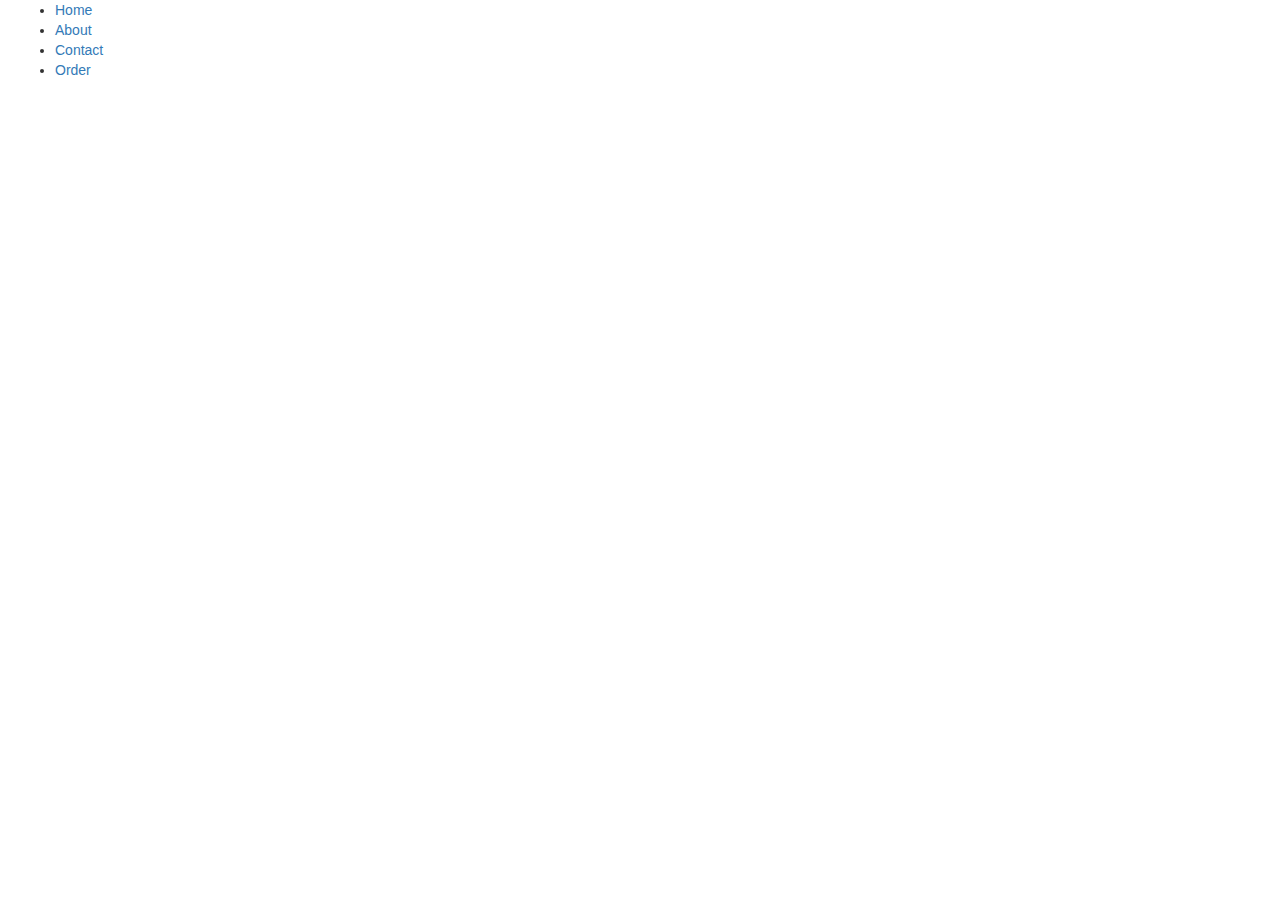
==== index.html @ c7e61267 "modified initial html page" ====
<!DOCTYPE html>
<html lang="en">
<head>
  <title>MY PIZZA</title>
  <meta name="viewport" content="width=device-width, initial-scale=1.0">
  <meta charset="utf-8">
  <link rel="stylesheet" type="text/css" href="css/style.css">
  <link rel="stylesheet" type="text/css" href="css/bootstrap.css">
  <meta name="viewport" content="width=device-width, initial-scale=1">
  <link rel="stylesheet" href="https://maxcdn.bootstrapcdn.com/bootstrap/3.4.0/css/bootstrap.min.css">
  <script src="https://ajax.googleapis.com/ajax/libs/jquery/3.4.0/jquery.min.js"></script>
  <script src="https://maxcdn.bootstrapcdn.com/bootstrap/3.4.0/js/bootstrap.min.js"></script>
</head>
<body>
	<div class="container-fluid">


   <!-- my navbar-->
   <ul>
  <li><a class="active" href="#home">Home</a></li>
  <li><a href="#news">About</a></li>
  <li><a href="#contact">Contact</a></li>
  <li><a href="me.html">Order</a></li>
</ul>


  </div>
</body>
</html>
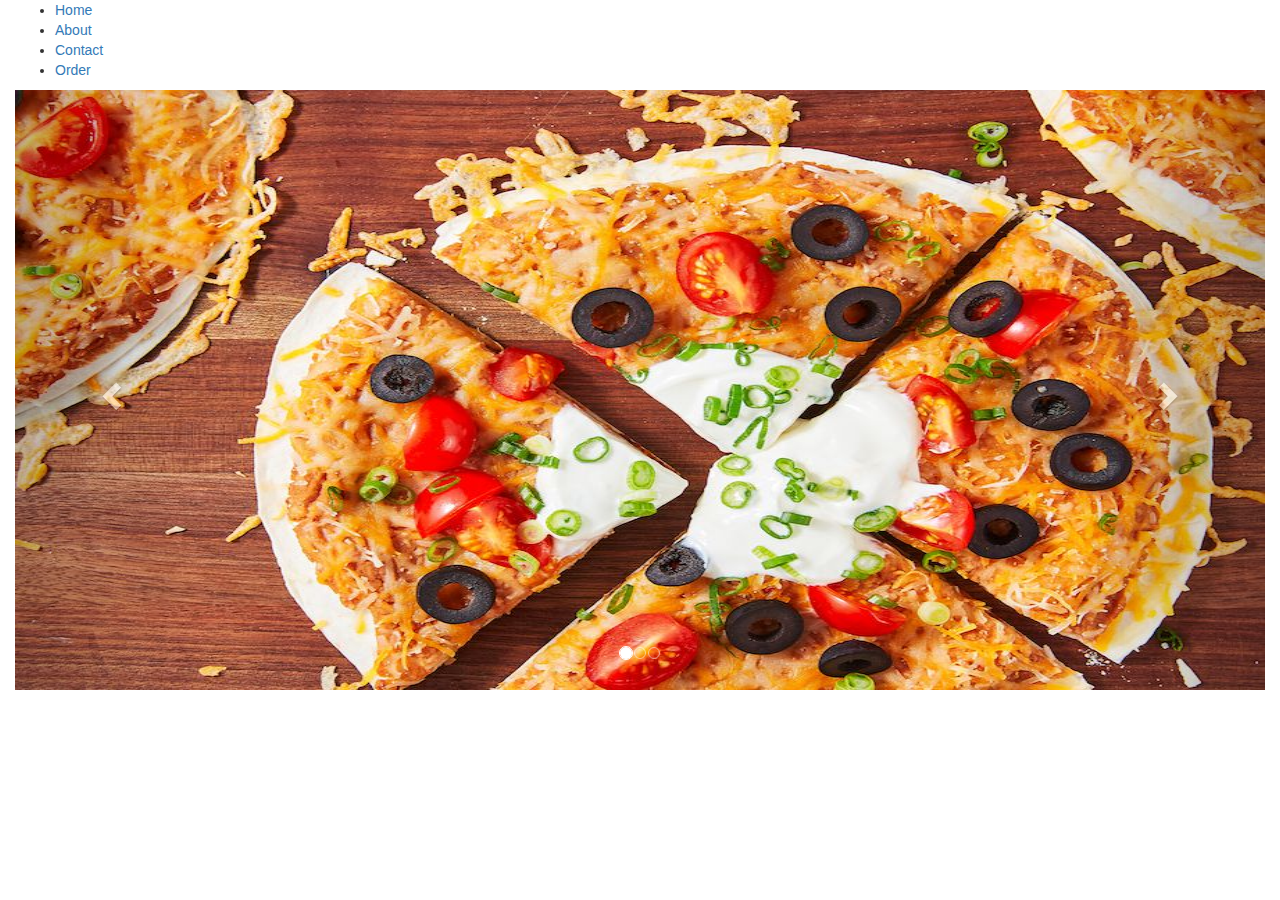
==== commit b1cef61d: "modified initial initial  html page" ====
--- a/index.html
+++ b/index.html
@@ -24,6 +24,40 @@
 </ul>
 
 
+    <!-- carousel -->
+<div id="myCarousel" class="carousel slide" data-ride="carousel">
+    <!-- Indicators -->
+    <ol class="carousel-indicators">
+      <li data-target="#myCarousel" data-slide-to="0" class="active"></li>
+      <li data-target="#myCarousel" data-slide-to="1"></li>
+      <li data-target="#myCarousel" data-slide-to="2"></li>
+    </ol>
+
+    <!-- Wrapper for slides -->
+    <div class="carousel-inner">
+      <div class="item active">
+        <img src="images/d.jpg" alt="Los Angeles" style="width:100%; height: 600px">
+      </div>
+
+      <div class="item">
+        <img src="images/e.jpg" alt="Chicago" style="width:100%; height: 600px">
+      </div>
+    
+      <div class="item">
+        <img src="images/r.jpg" alt="New york" style="width:100%; height: 600px">
+      </div>
+    </div>
+
+    <!-- Left and right controls -->
+    <a class="left carousel-control" href="#myCarousel" data-slide="prev">
+      <span class="glyphicon glyphicon-chevron-left"></span>
+      <span class="sr-only">Previous</span>
+    </a>
+    <a class="right carousel-control" href="#myCarousel" data-slide="next">
+      <span class="glyphicon glyphicon-chevron-right"></span>
+      <span class="sr-only">Next</span>
+    </a>
+  </div>
   </div>
 </body>
 </html>
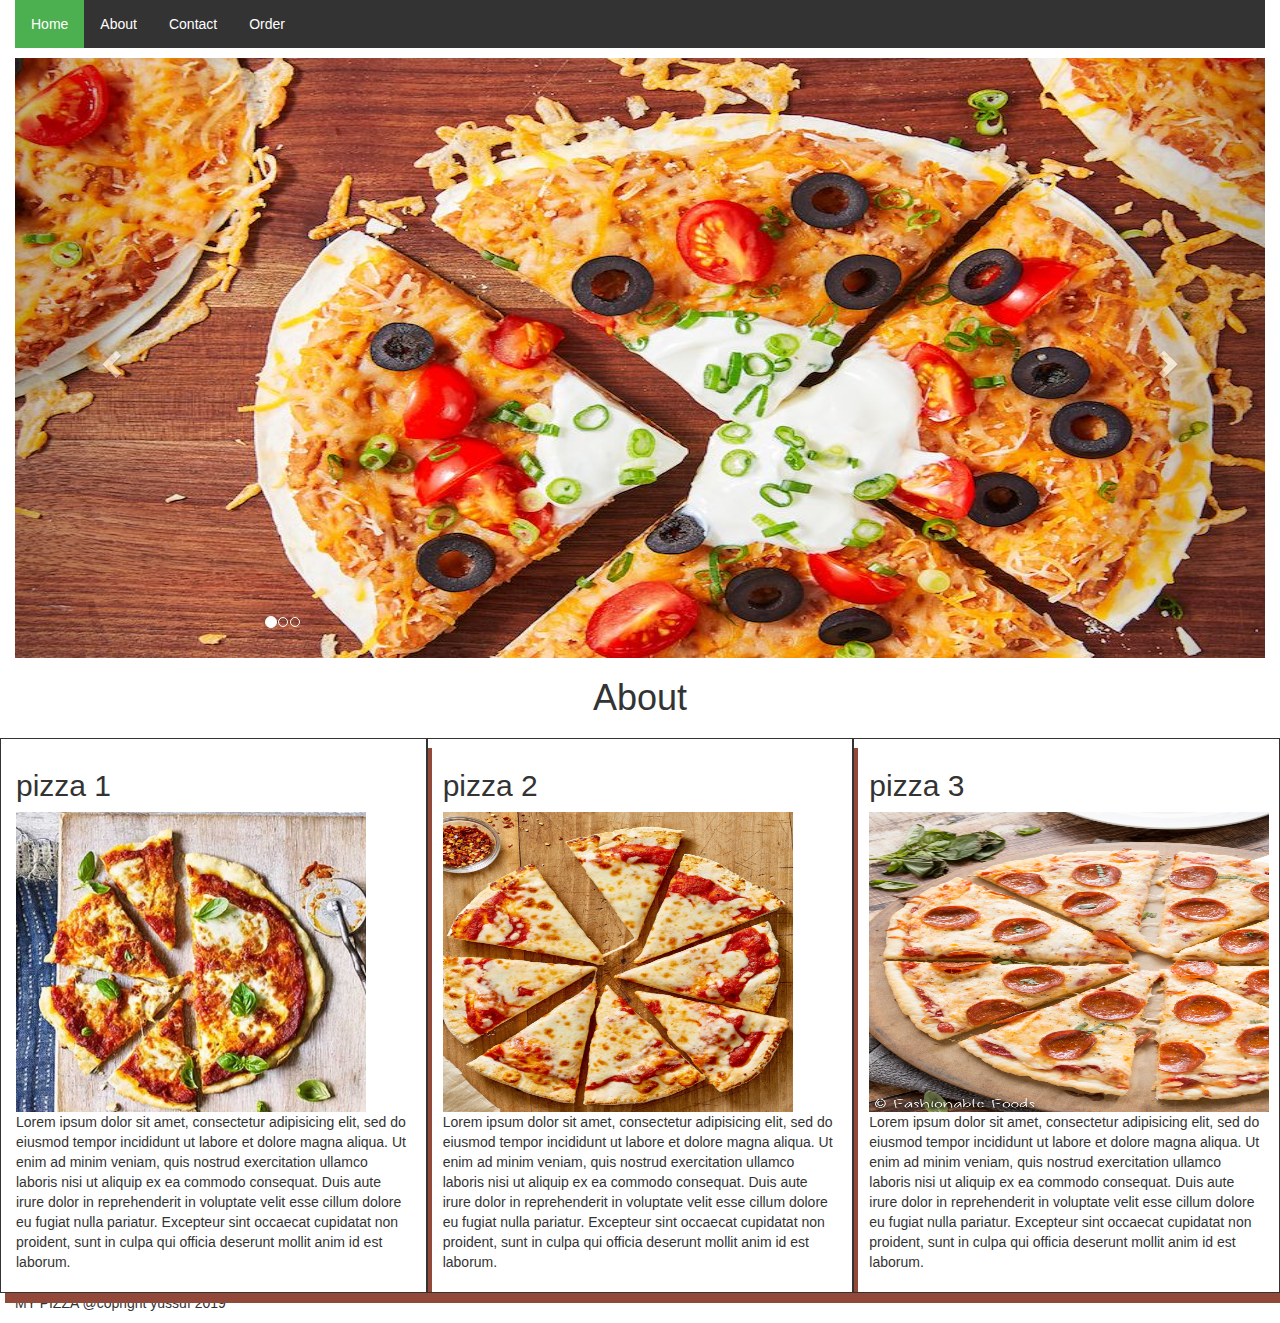
==== commit 45dbf8f2: "modified initial html  page" ====
--- a/index.html
+++ b/index.html
@@ -5,27 +5,21 @@
   <meta name="viewport" content="width=device-width, initial-scale=1.0">
   <meta charset="utf-8">
   <link rel="stylesheet" type="text/css" href="css/style.css">
-  <link rel="stylesheet" type="text/css" href="css/bootstrap.css">
   <meta name="viewport" content="width=device-width, initial-scale=1">
   <link rel="stylesheet" href="https://maxcdn.bootstrapcdn.com/bootstrap/3.4.0/css/bootstrap.min.css">
   <script src="https://ajax.googleapis.com/ajax/libs/jquery/3.4.0/jquery.min.js"></script>
   <script src="https://maxcdn.bootstrapcdn.com/bootstrap/3.4.0/js/bootstrap.min.js"></script>
 </head>
 <body>
-	<div class="container-fluid">
-
-
-   <!-- my navbar-->
-   <ul>
+  <div class="container-fluid">
+<ul>
   <li><a class="active" href="#home">Home</a></li>
   <li><a href="#news">About</a></li>
   <li><a href="#contact">Contact</a></li>
   <li><a href="me.html">Order</a></li>
 </ul>
-
-
-    <!-- carousel -->
-<div id="myCarousel" class="carousel slide" data-ride="carousel">
+ 
+  <div id="myCarousel" class="carousel slide" data-ride="carousel">
     <!-- Indicators -->
     <ol class="carousel-indicators">
       <li data-target="#myCarousel" data-slide-to="0" class="active"></li>
@@ -58,6 +52,48 @@
       <span class="sr-only">Next</span>
     </a>
   </div>
+
+<div class="row">
+  <h1 id="news" style="text-align: center;">About</h1>
+  <div class="col-md-4 no">
+    <h2>pizza 1</h2>
+    <img src="images/n.jpg" style="width: 350px; height: 300px;">
+    <p>Lorem ipsum dolor sit amet, consectetur adipisicing elit, sed do eiusmod
+    tempor incididunt ut labore et dolore magna aliqua. Ut enim ad minim veniam,
+    quis nostrud exercitation ullamco laboris nisi ut aliquip ex ea commodo
+    consequat. Duis aute irure dolor in reprehenderit in voluptate velit esse
+    cillum dolore eu fugiat nulla pariatur. Excepteur sint occaecat cupidatat non
+    proident, sunt in culpa qui officia deserunt mollit anim id est laborum.</p>
+  </div>
+
+  <div class="col-md-4 no">
+    <h2>pizza 2</h2>
+    <img src="images/v.jpeg" style="width: 350px; height: 300px;">
+    <p>Lorem ipsum dolor sit amet, consectetur adipisicing elit, sed do eiusmod
+    tempor incididunt ut labore et dolore magna aliqua. Ut enim ad minim veniam,
+    quis nostrud exercitation ullamco laboris nisi ut aliquip ex ea commodo
+    consequat. Duis aute irure dolor in reprehenderit in voluptate velit esse
+    cillum dolore eu fugiat nulla pariatur. Excepteur sint occaecat cupidatat non
+    proident, sunt in culpa qui officia deserunt mollit anim id est laborum.</p>
+  </div>
+
+  <div class="col-md-4 no">
+    <h2>pizza 3</h2>
+    <img src="images/m.jpg" style="width: 400px; height: 300px">
+    <p>Lorem ipsum dolor sit amet, consectetur adipisicing elit, sed do eiusmod
+    tempor incididunt ut labore et dolore magna aliqua. Ut enim ad minim veniam,
+    quis nostrud exercitation ullamco laboris nisi ut aliquip ex ea commodo
+    consequat. Duis aute irure dolor in reprehenderit in voluptate velit esse
+    cillum dolore eu fugiat nulla pariatur. Excepteur sint occaecat cupidatat non
+    proident, sunt in culpa qui officia deserunt mollit anim id est laborum.</p>
+  </div>
+  
+</div>
+
+<div class="footer">
+            <p>MY PIZZA @copright yussuf 2019</p>
+       </div>
+       
   </div>
 </body>
 </html>
--- a/css/style.css
+++ b/css/style.css
@@ -0,0 +1,66 @@
+
+@media only screen and (max-width: 600px) {
+  body {
+
+    font-family: sans-serif;
+  
+  }
+}
+ul {
+  list-style-type: none;
+  margin: 0;
+  padding: 0;
+  overflow: hidden;
+  background-color: #333;
+}
+
+li {
+  float: left;
+}
+
+li a {
+  display: block;
+  color: white;
+  text-align: center;
+  padding: 14px 16px;
+  text-decoration: none;
+}
+
+li a:hover:not(.active) {
+  background-color: #111;
+}
+
+.active {
+  background-color: #4CAF50;
+}
+
+
+.no{
+  border: 1px solid;
+  padding: 10px;
+  box-shadow: 5px 10px #92493A  ;
+  margin-top: 10px;
+}
+
+#orderSummary {
+  display: none;
+  font-size: 25px;
+  background-color: #f07c6f;
+  margin-left: 70px;
+  padding: 10px;
+  margin-top: 15%;
+  width: 60%;
+}
+
+#pizzaCreator {
+  padding: 30px;
+
+}
+.sizeBox {
+  margin-top: 30px;
+  margin-botton: 30px;
+}
+.toppingsBox {
+  margin-top: 30px;
+}
+
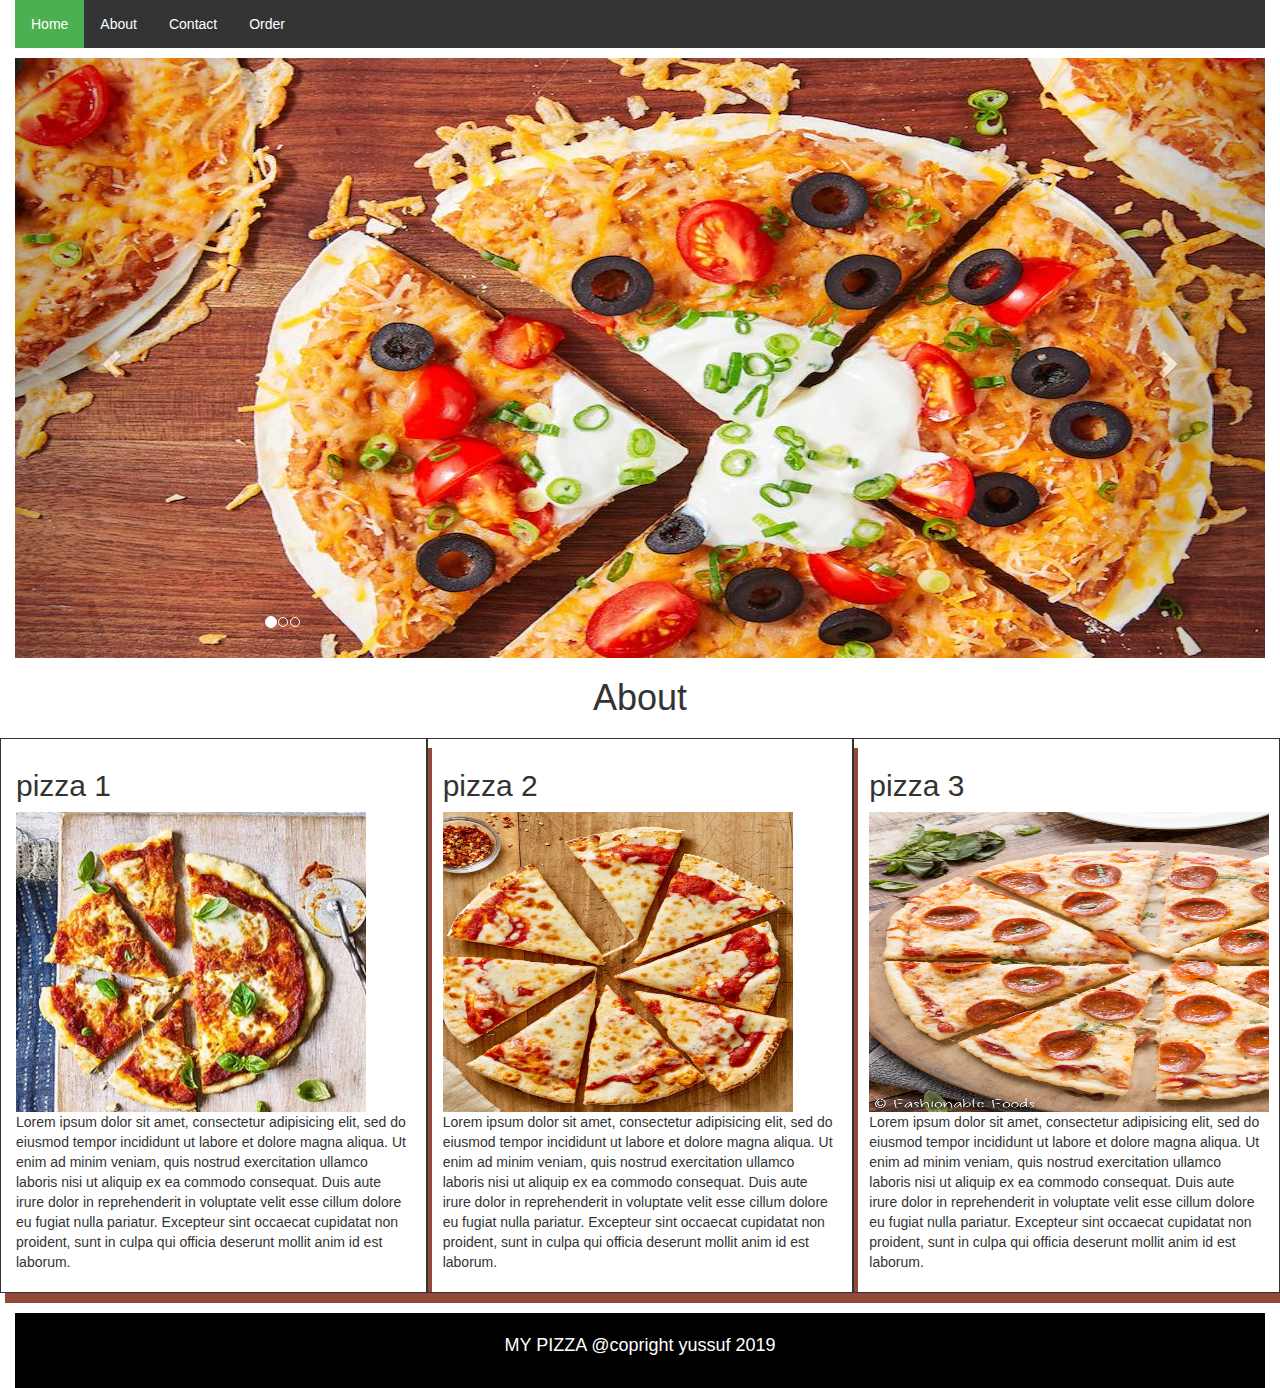
==== commit bb13e435: "modified initial html  page" ====
--- a/css/style.css
+++ b/css/style.css
@@ -64,3 +64,15 @@
   margin-top: 30px;
 }
 
+
+.footer{
+
+    background-color: black;
+    text-align: center;
+    font-size: 18px;
+    margin-top: 20px;
+    padding: 20px;
+    color: #fff;
+
+}
+
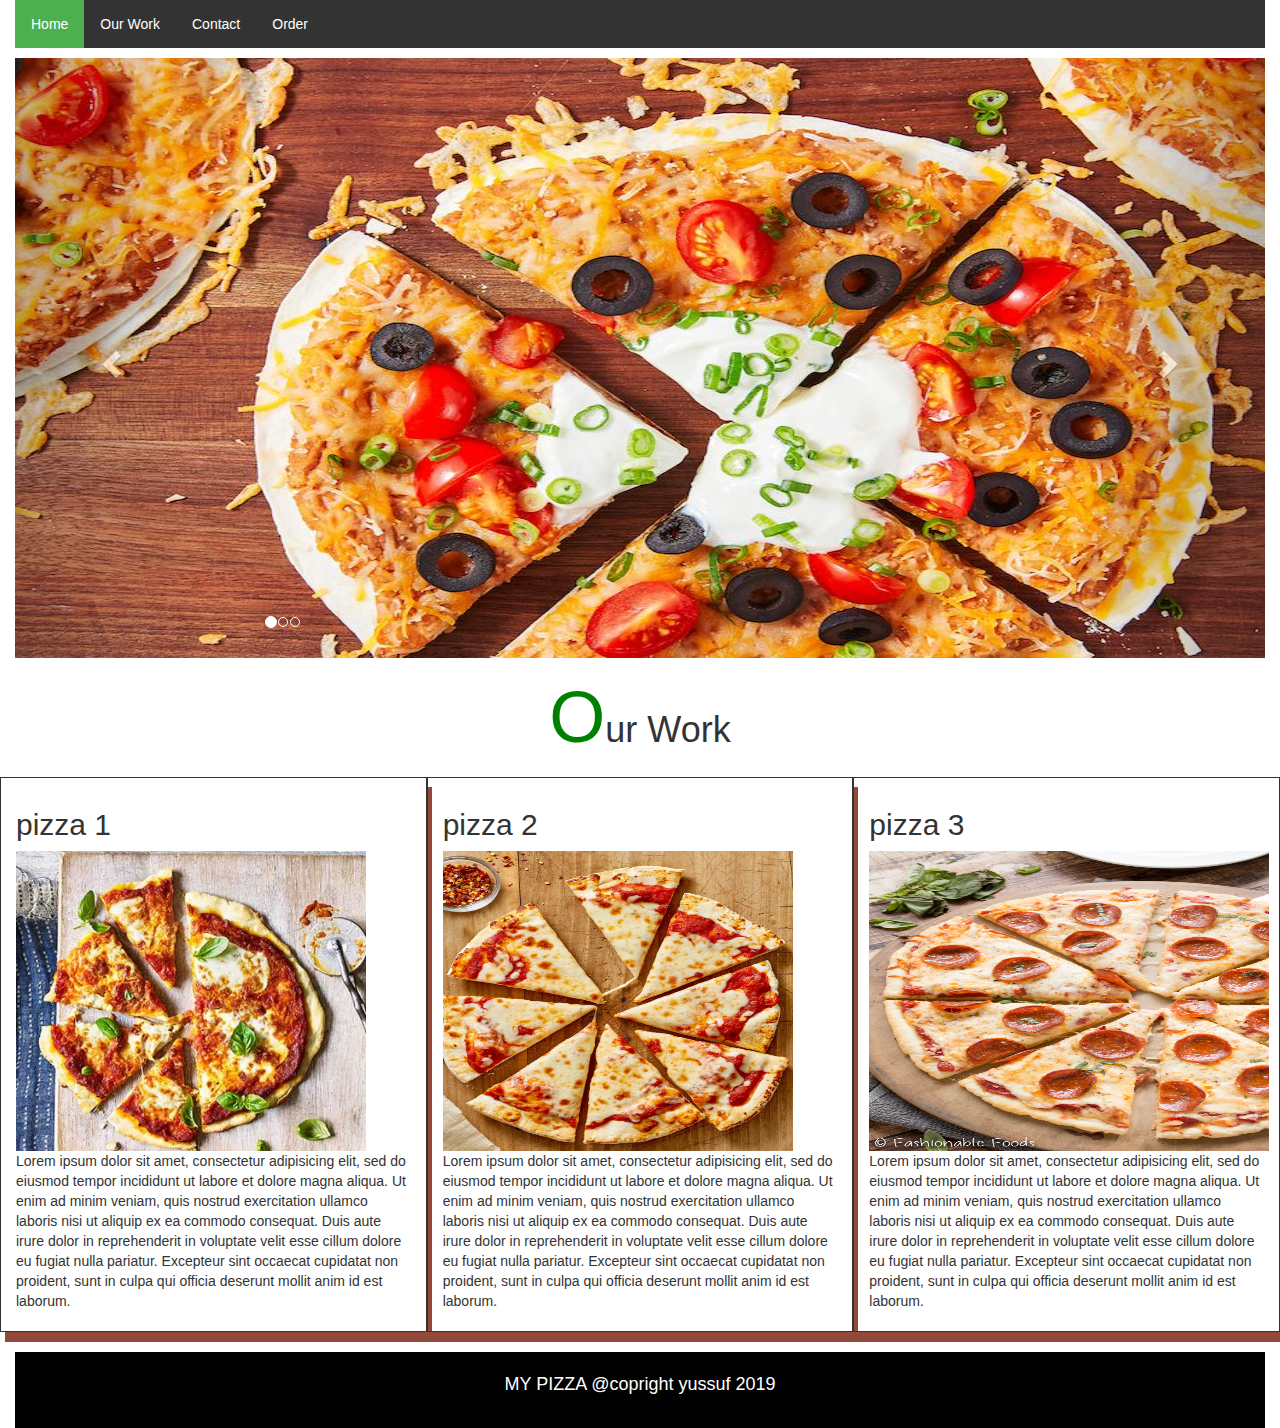
==== commit 0c2a763d: "modified initial html page" ====
--- a/index.html
+++ b/index.html
@@ -12,88 +12,88 @@
 </head>
 <body>
   <div class="container-fluid">
-<ul>
-  <li><a class="active" href="#home">Home</a></li>
-  <li><a href="#news">About</a></li>
-  <li><a href="#contact">Contact</a></li>
-  <li><a href="me.html">Order</a></li>
-</ul>
- 
-  <div id="myCarousel" class="carousel slide" data-ride="carousel">
-    <!-- Indicators -->
-    <ol class="carousel-indicators">
-      <li data-target="#myCarousel" data-slide-to="0" class="active"></li>
-      <li data-target="#myCarousel" data-slide-to="1"></li>
-      <li data-target="#myCarousel" data-slide-to="2"></li>
-    </ol>
+    <ul>
+      <li><a class="active" href="#home">Home</a></li>
+      <li><a href="#news">Our Work</a></li>
+      <li><a href="#contact">Contact</a></li>
+      <li><a href="me.html">Order</a></li>
+    </ul>
 
-    <!-- Wrapper for slides -->
-    <div class="carousel-inner">
-      <div class="item active">
-        <img src="images/d.jpg" alt="Los Angeles" style="width:100%; height: 600px">
+    <div id="myCarousel" class="carousel slide" data-ride="carousel">
+      <!-- Indicators -->
+      <ol class="carousel-indicators">
+        <li data-target="#myCarousel" data-slide-to="0" class="active"></li>
+        <li data-target="#myCarousel" data-slide-to="1"></li>
+        <li data-target="#myCarousel" data-slide-to="2"></li>
+      </ol>
+
+      <!-- Wrapper for slides -->
+      <div class="carousel-inner">
+        <div class="item active">
+          <img src="images/d.jpg" alt="Los Angeles" style="width:100%; height: 600px">
+        </div>
+
+        <div class="item">
+          <img src="images/e.jpg" alt="Chicago" style="width:100%; height: 600px">
+        </div>
+
+        <div class="item">
+          <img src="images/r.jpg" alt="New york" style="width:100%; height: 600px">
+        </div>
       </div>
 
-      <div class="item">
-        <img src="images/e.jpg" alt="Chicago" style="width:100%; height: 600px">
-      </div>
-    
-      <div class="item">
-        <img src="images/r.jpg" alt="New york" style="width:100%; height: 600px">
-      </div>
+      <!-- Left and right controls -->
+      <a class="left carousel-control" href="#myCarousel" data-slide="prev">
+        <span class="glyphicon glyphicon-chevron-left"></span>
+        <span class="sr-only">Previous</span>
+      </a>
+      <a class="right carousel-control" href="#myCarousel" data-slide="next">
+        <span class="glyphicon glyphicon-chevron-right"></span>
+        <span class="sr-only">Next</span>
+      </a>
     </div>
 
-    <!-- Left and right controls -->
-    <a class="left carousel-control" href="#myCarousel" data-slide="prev">
-      <span class="glyphicon glyphicon-chevron-left"></span>
-      <span class="sr-only">Previous</span>
-    </a>
-    <a class="right carousel-control" href="#myCarousel" data-slide="next">
-      <span class="glyphicon glyphicon-chevron-right"></span>
-      <span class="sr-only">Next</span>
-    </a>
-  </div>
+    <div class="row">
+      <h1 id="news" style="text-align: center;">Our Work</h1>
+      <div class="col-md-4 no">
+        <h2>pizza 1</h2>
+        <img src="images/n.jpg" style="width: 350px; height: 300px;">
+        <p>Lorem ipsum dolor sit amet, consectetur adipisicing elit, sed do eiusmod
+          tempor incididunt ut labore et dolore magna aliqua. Ut enim ad minim veniam,
+          quis nostrud exercitation ullamco laboris nisi ut aliquip ex ea commodo
+          consequat. Duis aute irure dolor in reprehenderit in voluptate velit esse
+          cillum dolore eu fugiat nulla pariatur. Excepteur sint occaecat cupidatat non
+        proident, sunt in culpa qui officia deserunt mollit anim id est laborum.</p>
+      </div>
 
-<div class="row">
-  <h1 id="news" style="text-align: center;">About</h1>
-  <div class="col-md-4 no">
-    <h2>pizza 1</h2>
-    <img src="images/n.jpg" style="width: 350px; height: 300px;">
-    <p>Lorem ipsum dolor sit amet, consectetur adipisicing elit, sed do eiusmod
-    tempor incididunt ut labore et dolore magna aliqua. Ut enim ad minim veniam,
-    quis nostrud exercitation ullamco laboris nisi ut aliquip ex ea commodo
-    consequat. Duis aute irure dolor in reprehenderit in voluptate velit esse
-    cillum dolore eu fugiat nulla pariatur. Excepteur sint occaecat cupidatat non
-    proident, sunt in culpa qui officia deserunt mollit anim id est laborum.</p>
-  </div>
+      <div class="col-md-4 no">
+        <h2>pizza 2</h2>
+        <img src="images/v.jpeg" style="width: 350px; height: 300px;">
+        <p>Lorem ipsum dolor sit amet, consectetur adipisicing elit, sed do eiusmod
+          tempor incididunt ut labore et dolore magna aliqua. Ut enim ad minim veniam,
+          quis nostrud exercitation ullamco laboris nisi ut aliquip ex ea commodo
+          consequat. Duis aute irure dolor in reprehenderit in voluptate velit esse
+          cillum dolore eu fugiat nulla pariatur. Excepteur sint occaecat cupidatat non
+        proident, sunt in culpa qui officia deserunt mollit anim id est laborum.</p>
+      </div>
 
-  <div class="col-md-4 no">
-    <h2>pizza 2</h2>
-    <img src="images/v.jpeg" style="width: 350px; height: 300px;">
-    <p>Lorem ipsum dolor sit amet, consectetur adipisicing elit, sed do eiusmod
-    tempor incididunt ut labore et dolore magna aliqua. Ut enim ad minim veniam,
-    quis nostrud exercitation ullamco laboris nisi ut aliquip ex ea commodo
-    consequat. Duis aute irure dolor in reprehenderit in voluptate velit esse
-    cillum dolore eu fugiat nulla pariatur. Excepteur sint occaecat cupidatat non
-    proident, sunt in culpa qui officia deserunt mollit anim id est laborum.</p>
-  </div>
+      <div class="col-md-4 no">
+        <h2>pizza 3</h2>
+        <img src="images/m.jpg" style="width: 400px; height: 300px">
+        <p>Lorem ipsum dolor sit amet, consectetur adipisicing elit, sed do eiusmod
+          tempor incididunt ut labore et dolore magna aliqua. Ut enim ad minim veniam,
+          quis nostrud exercitation ullamco laboris nisi ut aliquip ex ea commodo
+          consequat. Duis aute irure dolor in reprehenderit in voluptate velit esse
+          cillum dolore eu fugiat nulla pariatur. Excepteur sint occaecat cupidatat non
+        proident, sunt in culpa qui officia deserunt mollit anim id est laborum.</p>
+      </div>
 
-  <div class="col-md-4 no">
-    <h2>pizza 3</h2>
-    <img src="images/m.jpg" style="width: 400px; height: 300px">
-    <p>Lorem ipsum dolor sit amet, consectetur adipisicing elit, sed do eiusmod
-    tempor incididunt ut labore et dolore magna aliqua. Ut enim ad minim veniam,
-    quis nostrud exercitation ullamco laboris nisi ut aliquip ex ea commodo
-    consequat. Duis aute irure dolor in reprehenderit in voluptate velit esse
-    cillum dolore eu fugiat nulla pariatur. Excepteur sint occaecat cupidatat non
-    proident, sunt in culpa qui officia deserunt mollit anim id est laborum.</p>
-  </div>
-  
-</div>
+    </div>
 
-<div class="footer">
-            <p>MY PIZZA @copright yussuf 2019</p>
-       </div>
-       
+    <div class="footer">
+      <p>MY PIZZA @copright yussuf 2019</p>
+    </div>
+
   </div>
 </body>
 </html>
--- a/css/style.css
+++ b/css/style.css
@@ -3,7 +3,7 @@
   body {
 
     font-family: sans-serif;
-  
+
   }
 }
 ul {
@@ -42,37 +42,27 @@
   margin-top: 10px;
 }
 
-#orderSummary {
-  display: none;
-  font-size: 25px;
-  background-color: #f07c6f;
-  margin-left: 70px;
-  padding: 10px;
-  margin-top: 15%;
-  width: 60%;
+
+#totalCostSpan{
+  color: green;
+
 }
 
-#pizzaCreator {
-  padding: 30px;
+h1::first-letter {
+  font-size: 200%;
+  color:green;
+}
 
-}
-.sizeBox {
-  margin-top: 30px;
-  margin-botton: 30px;
-}
-.toppingsBox {
-  margin-top: 30px;
-}
 
 
 .footer{
 
-    background-color: black;
-    text-align: center;
-    font-size: 18px;
-    margin-top: 20px;
-    padding: 20px;
-    color: #fff;
+  background-color: black;
+  text-align: center;
+  font-size: 18px;
+  margin-top: 20px;
+  padding: 20px;
+  color: #fff;
 
 }
 
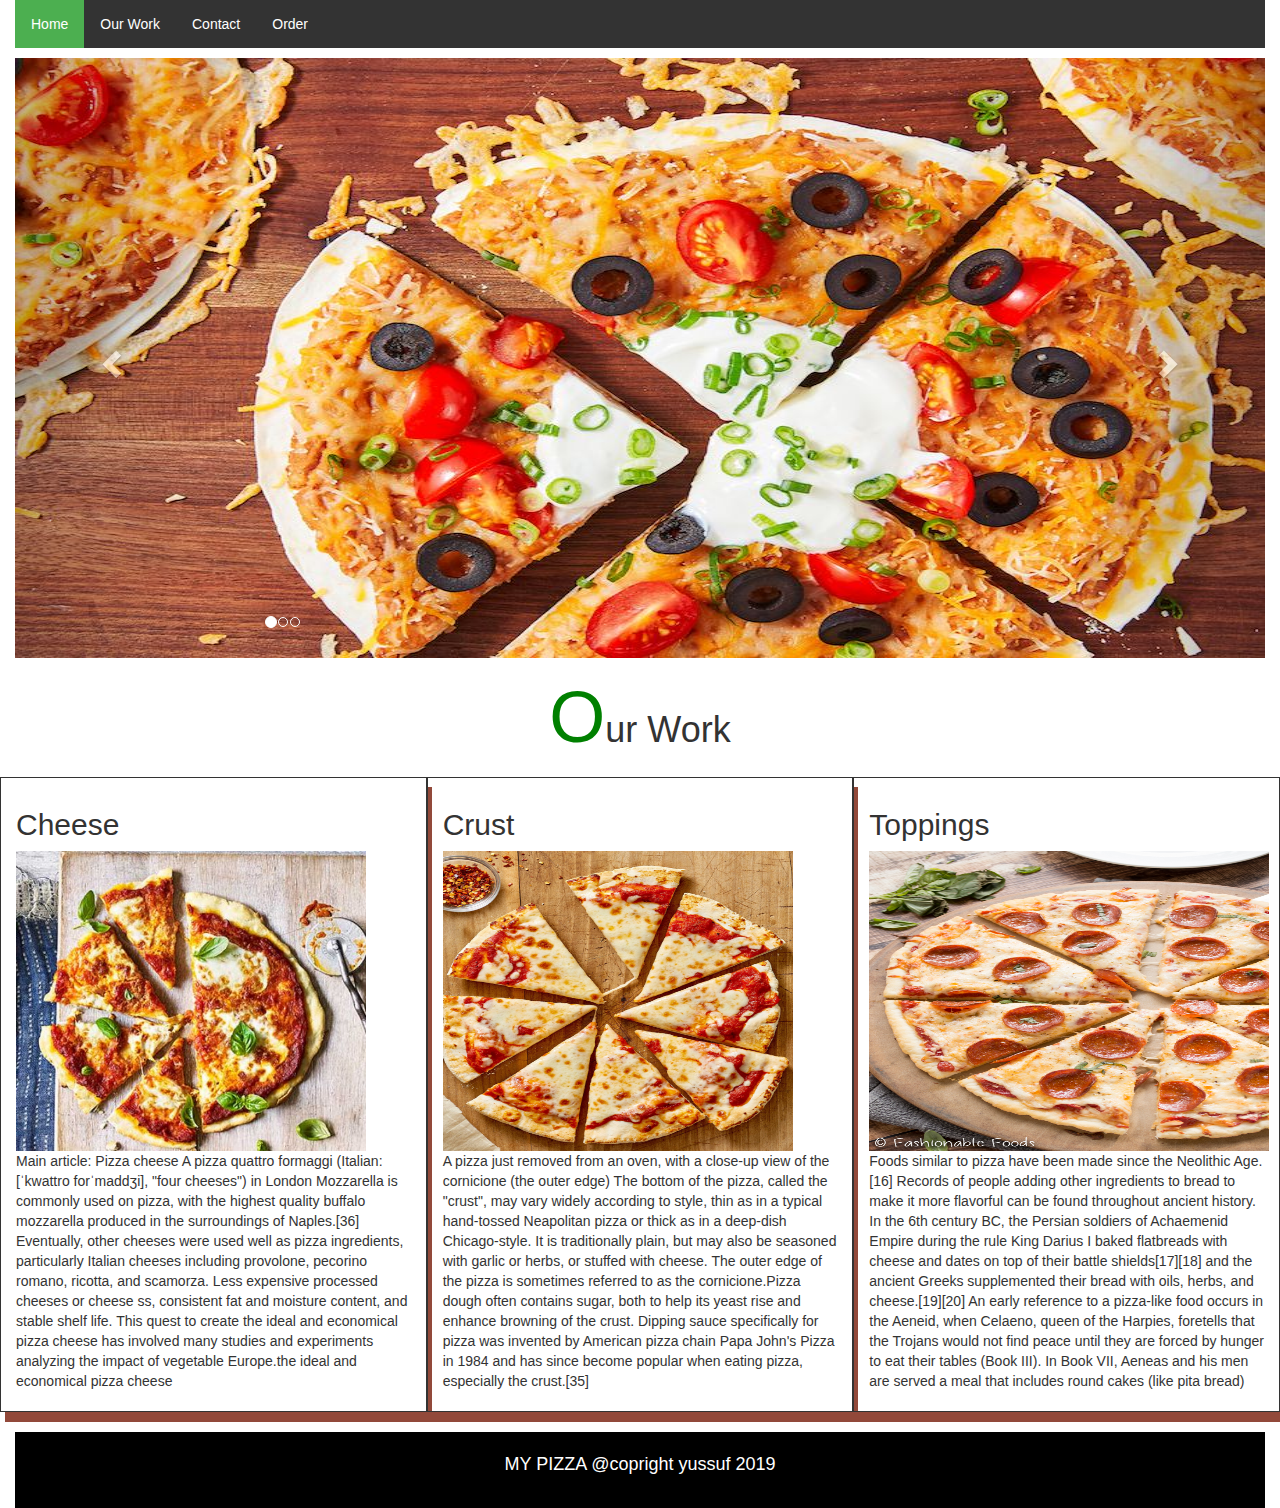
==== commit 7fc741c2: "modifiedindex.html,modified me.html" ====
--- a/index.html
+++ b/index.html
@@ -56,36 +56,26 @@
     <div class="row">
       <h1 id="news" style="text-align: center;">Our Work</h1>
       <div class="col-md-4 no">
-        <h2>pizza 1</h2>
+        <h2>Cheese</h2>
         <img src="images/n.jpg" style="width: 350px; height: 300px;">
-        <p>Lorem ipsum dolor sit amet, consectetur adipisicing elit, sed do eiusmod
-          tempor incididunt ut labore et dolore magna aliqua. Ut enim ad minim veniam,
-          quis nostrud exercitation ullamco laboris nisi ut aliquip ex ea commodo
-          consequat. Duis aute irure dolor in reprehenderit in voluptate velit esse
-          cillum dolore eu fugiat nulla pariatur. Excepteur sint occaecat cupidatat non
-        proident, sunt in culpa qui officia deserunt mollit anim id est laborum.</p>
+        <p>
+Main article: Pizza cheese
+A pizza quattro formaggi (Italian: [ˈkwattro forˈmaddʒi], "four cheeses") in London
+Mozzarella is commonly used on pizza, with the highest quality buffalo mozzarella produced in the surroundings of Naples.[36] Eventually, other cheeses were used well as pizza ingredients, particularly Italian cheeses including provolone, pecorino romano, ricotta, and scamorza. Less expensive processed cheeses or cheese ss, consistent fat and moisture content, and stable shelf life. This quest to create the ideal and economical pizza cheese has involved many studies and experiments analyzing the impact of vegetable  Europe.the ideal and economical pizza cheese</p>
       </div>
 
       <div class="col-md-4 no">
-        <h2>pizza 2</h2>
+        <h2>Crust</h2>
         <img src="images/v.jpeg" style="width: 350px; height: 300px;">
-        <p>Lorem ipsum dolor sit amet, consectetur adipisicing elit, sed do eiusmod
-          tempor incididunt ut labore et dolore magna aliqua. Ut enim ad minim veniam,
-          quis nostrud exercitation ullamco laboris nisi ut aliquip ex ea commodo
-          consequat. Duis aute irure dolor in reprehenderit in voluptate velit esse
-          cillum dolore eu fugiat nulla pariatur. Excepteur sint occaecat cupidatat non
-        proident, sunt in culpa qui officia deserunt mollit anim id est laborum.</p>
+        <p>A pizza just removed from an oven, with a close-up view of the cornicione (the outer edge)
+The bottom of the pizza, called the "crust", may vary widely according to style, thin as in a typical hand-tossed Neapolitan pizza or thick as in a deep-dish Chicago-style. It is traditionally plain, but may also be seasoned with garlic or herbs, or stuffed with cheese. The outer edge of the pizza is sometimes referred to as the cornicione.Pizza dough often contains sugar, both to help its yeast rise and enhance browning of the crust.
+Dipping sauce specifically for pizza was invented by American pizza chain Papa John's Pizza in 1984 and has since become popular when eating pizza, especially the crust.[35]</p>
       </div>
 
       <div class="col-md-4 no">
-        <h2>pizza 3</h2>
+        <h2>Toppings</h2>
         <img src="images/m.jpg" style="width: 400px; height: 300px">
-        <p>Lorem ipsum dolor sit amet, consectetur adipisicing elit, sed do eiusmod
-          tempor incididunt ut labore et dolore magna aliqua. Ut enim ad minim veniam,
-          quis nostrud exercitation ullamco laboris nisi ut aliquip ex ea commodo
-          consequat. Duis aute irure dolor in reprehenderit in voluptate velit esse
-          cillum dolore eu fugiat nulla pariatur. Excepteur sint occaecat cupidatat non
-        proident, sunt in culpa qui officia deserunt mollit anim id est laborum.</p>
+        <p>Foods similar to pizza have been made since the Neolithic Age.[16] Records of people adding other ingredients to bread to make it more flavorful can be found throughout ancient history. In the 6th century BC, the Persian soldiers of Achaemenid Empire during the rule King Darius I baked flatbreads with cheese and dates on top of their battle shields[17][18] and the ancient Greeks supplemented their bread with oils, herbs, and cheese.[19][20] An early reference to a pizza-like food occurs in the Aeneid, when Celaeno, queen of the Harpies, foretells that the Trojans would not find peace until they are forced by hunger to eat their tables (Book III). In Book VII, Aeneas and his men are served a meal that includes round cakes (like pita bread) 
       </div>
 
     </div>
--- a/css/style.css
+++ b/css/style.css
@@ -66,3 +66,6 @@
 
 }
 
+.second{
+  display: none;
+}